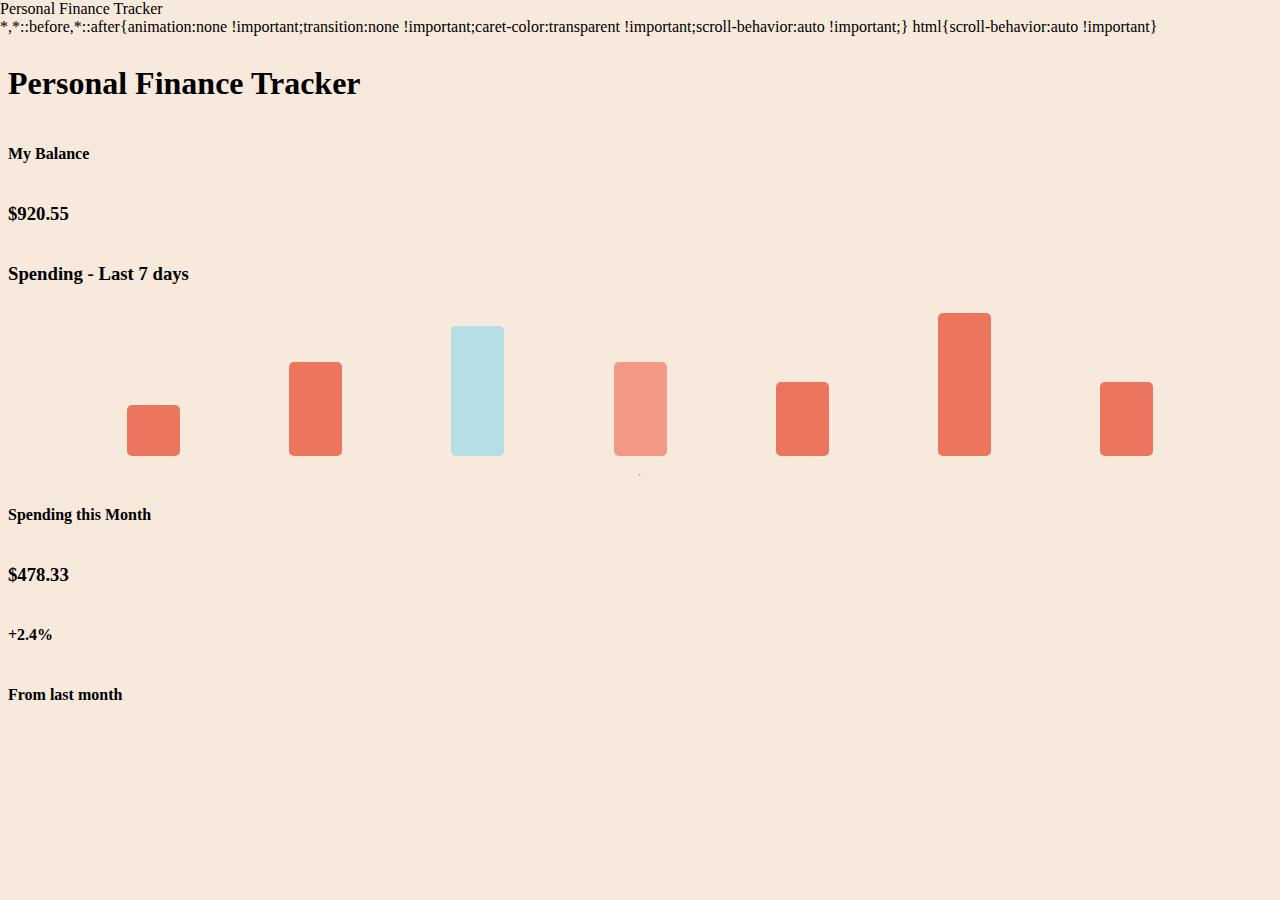
==== index.html @ 06adc381 "Initial Commit" ====
<!DOCTYPE html>
<html lang="en">
<head>
    <meta charset="UTF-8">
    <meta name="viewport" content="width=device-width, initial-scale=1.0">
    <link rel="stylesheet" href="styles.css">
    <title>Personal Finance Tracker</title>
</head>
<body>
    <div class="display">
        <h1 class="title-display">Personal Finance Tracker</h1>
        <div class="balance-display">
            <div class="left-balance">
                <h4 class="small-text">My Balance</h4>
                <h3 class="large-text">$920.55</h3>
            </div>
            <div class="right-balance">

            </div>
           
        </div>
        <div class="spending-display">

            <h3>Spending -  Last 7 days </h3>
            <div class="barDisplay">
                <div class="bar" id="barOne"></div>
                <div class="bar" id="barTwo"></div>
                <div class="bar" id="barThree"></div>
                <div class="bar" id="barFour"></div>
                <div class="bar" id="barFive"></div>
                <div class="bar" id="barSix"></div>
                <div class="bar" id="barSeven"></div>
           

            </div>

            <hr />

            <div class="spendingMini">
               <div class="leftSpending">
                <h4 class="small-text">Spending this Month</h4>
                <h3 class="large-text">$478.33</h3>
            </div> 
               <div class="rightSpending">
                <h4>+2.4%</h4>
                <h4 class="small-text">From last month</h4>


               </div>

            </div>     
                
        </div>
    </div>

</body>
</html>
---- styles.css ----
/* Body */ 
*{ 
    background-color: #F7E9DC;
    display: grid;
}


/* Bar Styling */

.bar{ 
   
    height:51px; 
    width: 53px; 
    border-radius: 5px;
}


#barOne{
   background-color: #EB765D;
}
#barTwo{ 
    background-color: #EB765D;
    height: 94px;
}
#barThree{ 
    height: 130px;
    background-color: #B5DFE5;

}
#barFour{ 
    height: 94px; 
    background-color: #F39A86;
}

#barFive{ 
    background-color: #EB765D; 
    height: 74px; 

}

#barSix{
    height: 143px;
    background-color:#EB765D; 
}
#barSeven{ 
    height: 74px;
    background-color: #EB765D;
}

.barDisplay{ 
    display: flex;
    justify-content: space-evenly;
    align-items: end;
    margin: 10px;
}

/*  ... */
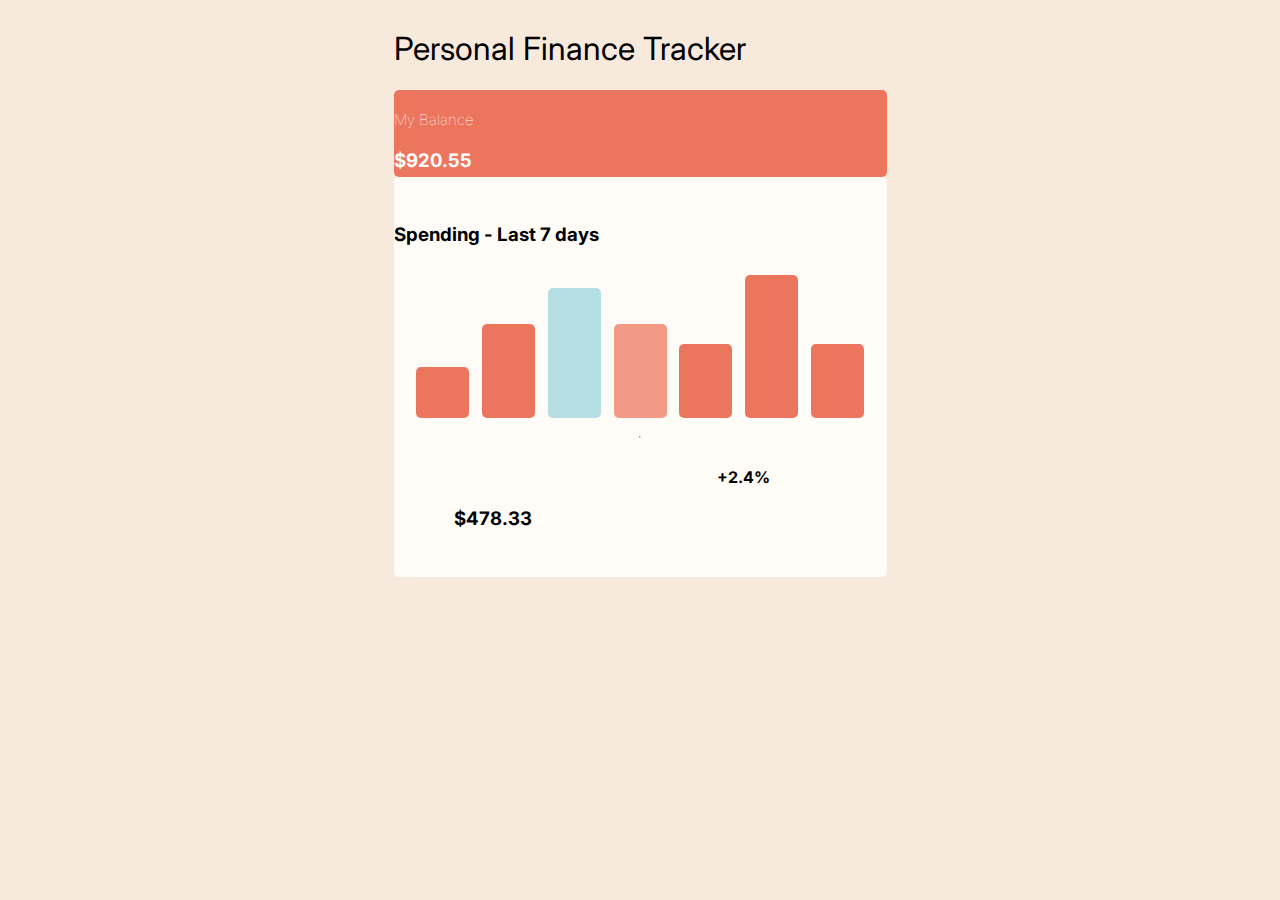
==== commit e9eb5995: "Updated CSS" ====
--- a/index.html
+++ b/index.html
@@ -4,19 +4,24 @@
     <meta charset="UTF-8">
     <meta name="viewport" content="width=device-width, initial-scale=1.0">
     <link rel="stylesheet" href="styles.css">
-    <title>Personal Finance Tracker</title>
+    <link rel="preconnect" href="https://fonts.googleapis.com">
+    <link rel="preconnect" href="https://fonts.gstatic.com" crossorigin>
+   <link href="https://fonts.googleapis.com/css2?family=Inter:wght@100..900&display=swap" rel="stylesheet">
+<title>Personal Finance Tracker</title>
 </head>
 <body>
     <div class="display">
+        <div class="first-display">
         <h1 class="title-display">Personal Finance Tracker</h1>
         <div class="balance-display">
             <div class="left-balance">
-                <h4 class="small-text">My Balance</h4>
+                <h4 class="small-text" >My Balance</h4>
                 <h3 class="large-text">$920.55</h3>
             </div>
             <div class="right-balance">
 
             </div>
+        </div>
            
         </div>
         <div class="spending-display">
--- a/styles.css
+++ b/styles.css
@@ -1,11 +1,50 @@
 /* Body */ 
-*{ 
+body{ 
     background-color: #F7E9DC;
     display: grid;
+    font-family: "Inter", sans-serif;
+   
+}
+/* Text Styling */ 
+
+.title-display{ 
+    font-weight: normal;
+}
+
+.small-text{ 
+    font-weight: lighter;
+    font-size: 15px;
+    color: white;
 }
 
 
+.balance-display{ 
+    font-weight: lighter;
+    color: white;
+}
+
+
+
+
+
+/* Balance Display */
+
+.balance-display{
+    background-color: #EB765D;
+    display: flex;
+    width: 493px;
+    height: 87px;
+    border-radius: 5px;;
+
+}
+
+
+
 /* Bar Styling */
+
+
+
+
 
 .bar{ 
    
@@ -54,4 +93,28 @@
     margin: 10px;
 }
 
-/*  ... */ +/* Spending Display */ 
+ .spending-display{ 
+    background-color: #FFFCF7;
+    height:400px; 
+    width: 493px;
+    display: flex;
+    flex-direction: column;
+    justify-content: center;
+    border-radius: 5px;
+ } 
+
+
+ .spendingMini{
+    display: flex;
+    justify-content: space-around;
+    align-items: baseline;
+
+ } 
+
+ .display{ 
+    display: flex;
+    flex-direction: column;
+    justify-content: center;
+    align-items: center;
+ }